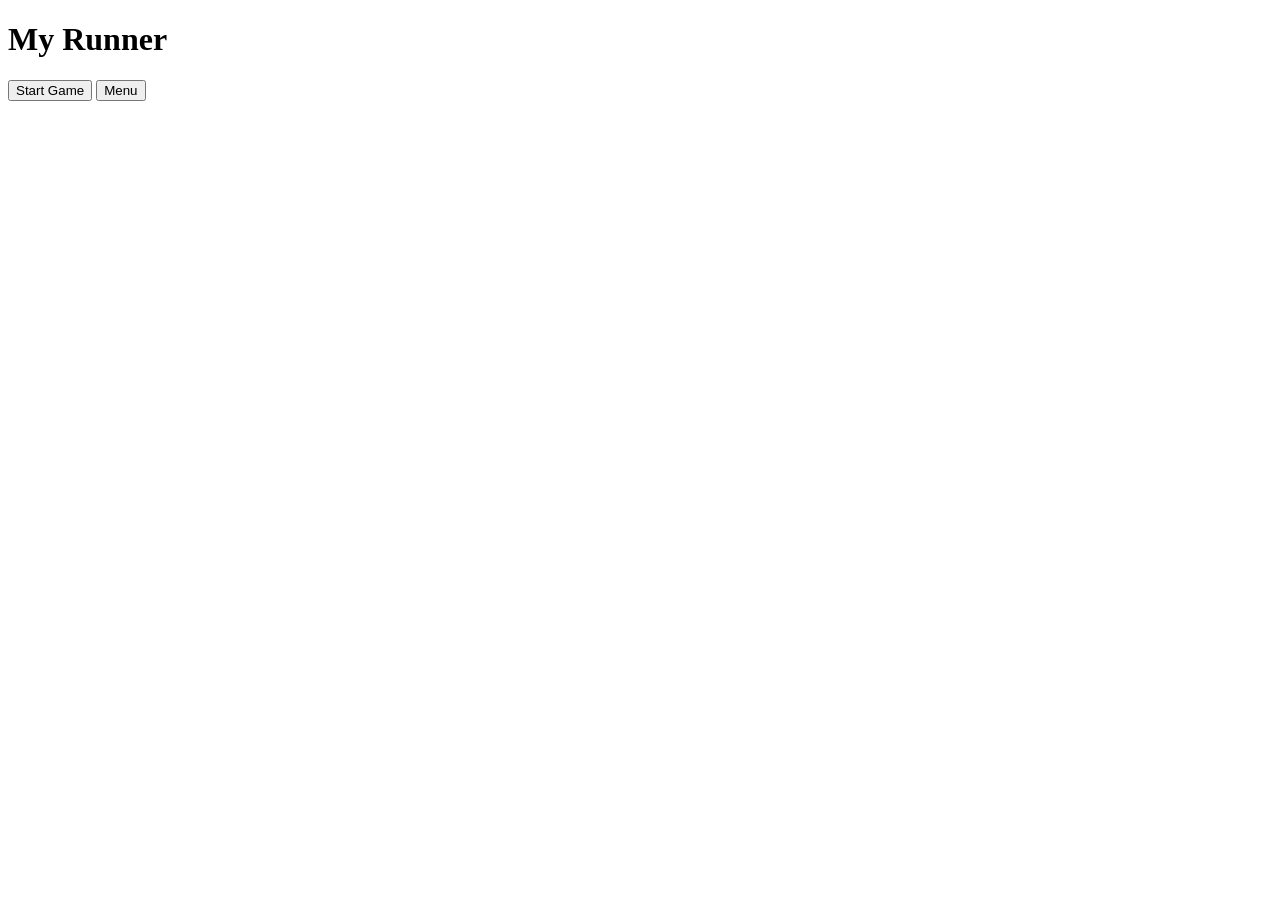
==== index.html @ fc243119 "basic html" ====
<!DOCTYPE html>
<html lang="en">
<head>
    <meta charset="UTF-8">
    <meta name="viewport" content="width=device-width, initial-scale=1.0">
    <link rel="stylesheet" href="index.css">
    <title>Runner</title>
</head>
<body>
       <div id="menu">
    <h1>My Runner</h1>
    <p id="highScore"></p> 

    <button id="startButton">Start Game</button>
    <button id="menuButton">Menu</button>


    <script src="menu.js"></script>
</body>
</html>
</div>
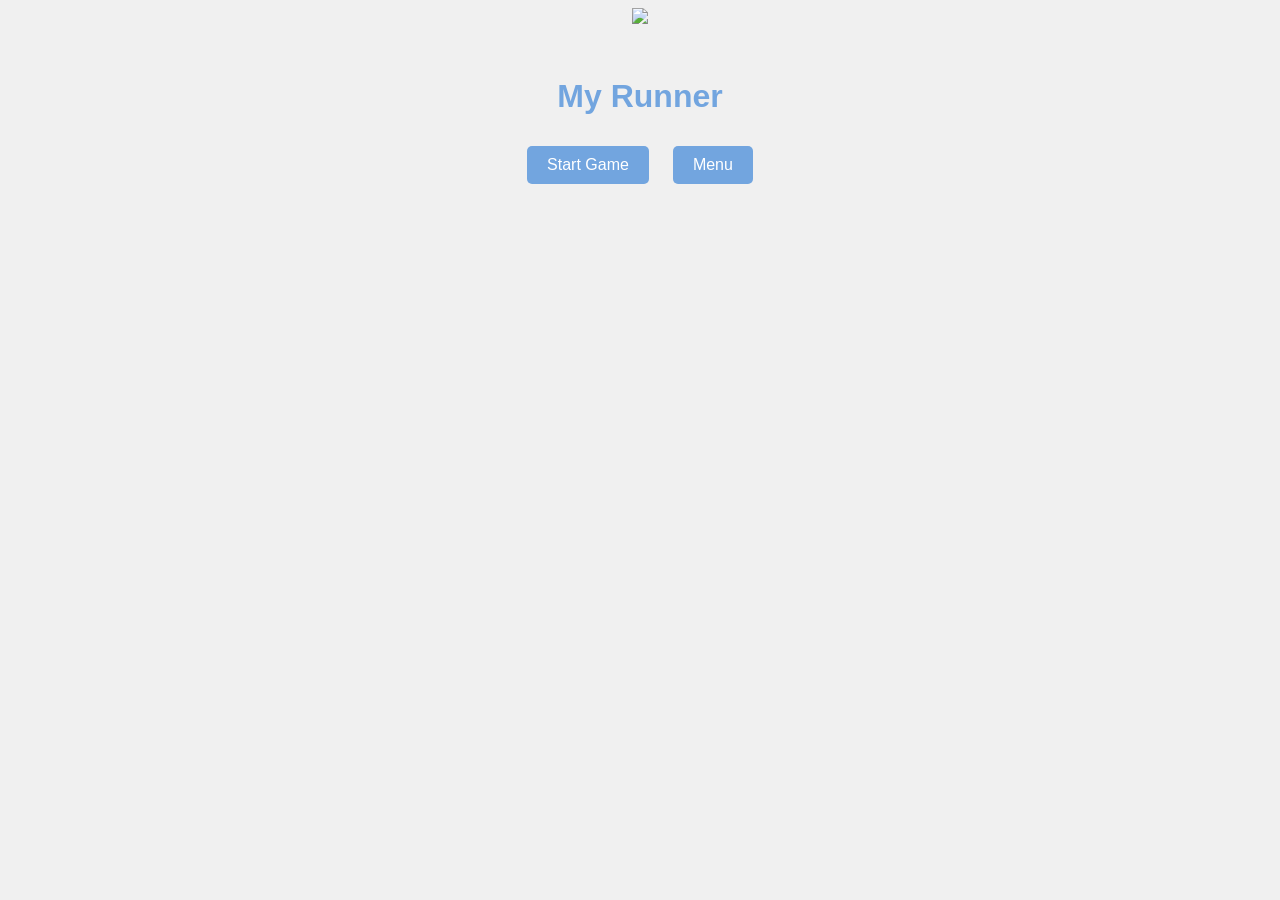
==== commit ceab5d37: "applied images and added music links" ====
--- a/index.html
+++ b/index.html
@@ -7,13 +7,15 @@
     <title>Runner</title>
 </head>
 <body>
-       <div id="menu">
-    <h1>My Runner</h1>
-    <p id="highScore"></p> 
+    <div id="menu">
+        <img src="snowglobe.png" id="globe">
+        <h1>My Runner</h1>
+        <p id="highScore"></p> 
 
-    <button id="startButton">Start Game</button>
-    <button id="menuButton">Menu</button>
+        <button id="startButton">Start Game</button>
+        <button id="menuButton">Menu</button>
 
+        <audio id="clickSound" src="assets/click.mp3"></audio>
 
     <script src="menu.js"></script>
 </body>
--- a/index.css
+++ b/index.css
@@ -0,0 +1,35 @@
+body{
+    background-image: url('background.jpg');
+    background-size: cover;
+    background-repeat: no-repeat;
+    background-attachment: fixed;
+    background-position: center;
+    background-color: #f0f0f0;
+    background-blend-mode: overlay;
+}
+
+h1{
+    color: #72a5df;
+    font-family: 'Arial', sans-serif;
+    text-align: center;
+    margin-top: 50px;
+}
+
+#menu {
+  text-align: center;
+}
+
+button {
+  background-color: #72a5df;
+  color: white;
+  border: none;
+  padding: 10px 20px;
+  margin: 10px;
+  cursor: pointer;
+  font-size: 16px;
+  border-radius: 5px;
+}
+  
+button:hover {
+  background-color: #5a8ac4;
+}
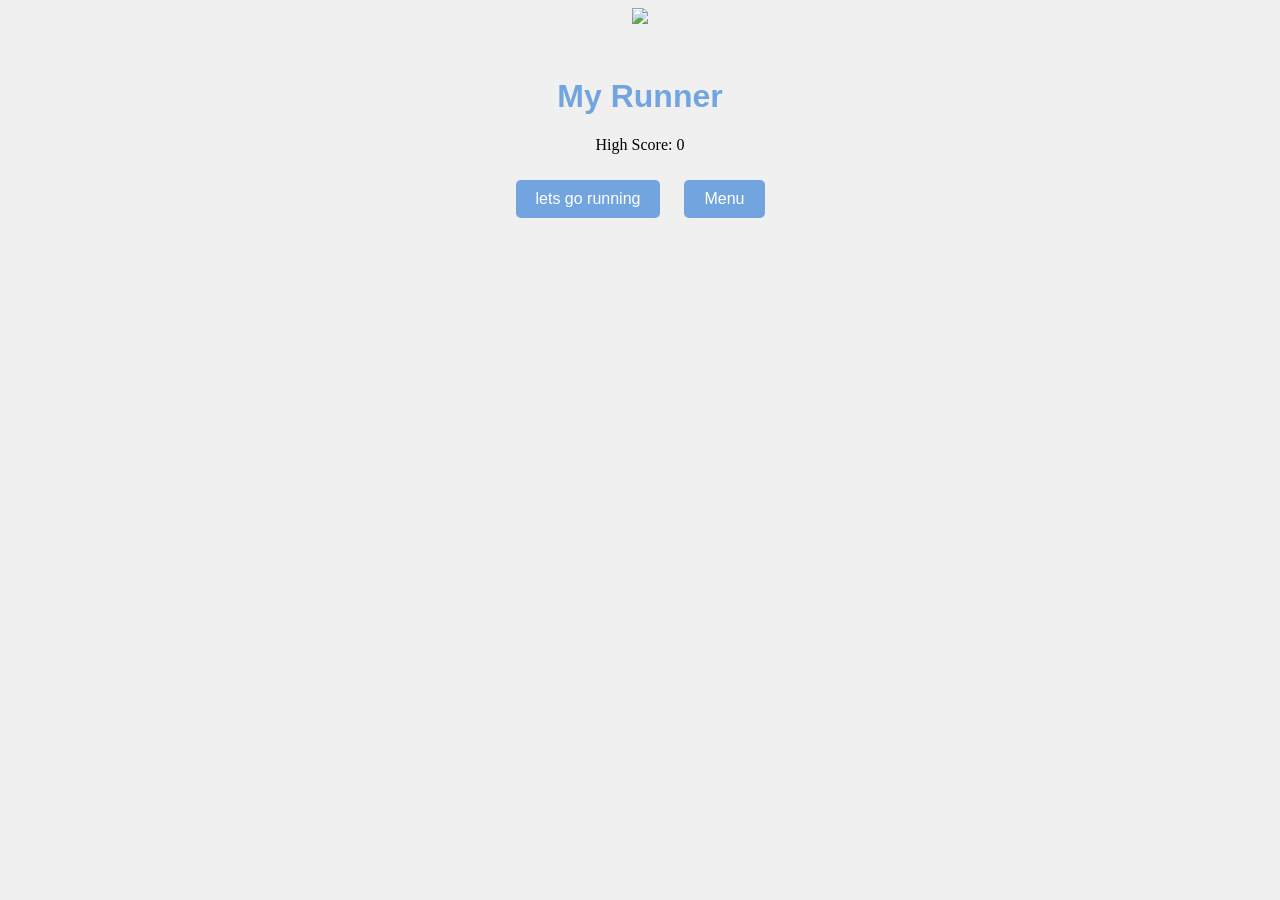
==== commit a223885e: "added link through js for menu and game" ====
--- a/index.html
+++ b/index.html
@@ -12,12 +12,14 @@
         <h1>My Runner</h1>
         <p id="highScore"></p> 
 
-        <button id="startButton">Start Game</button>
+        <button id="startButton">lets go running</button>
+
+
         <button id="menuButton">Menu</button>
 
         <audio id="clickSound" src="assets/click.mp3"></audio>
 
-    <script src="menu.js"></script>
+    <script src="index.js"></script>
 </body>
 </html>
 </div>
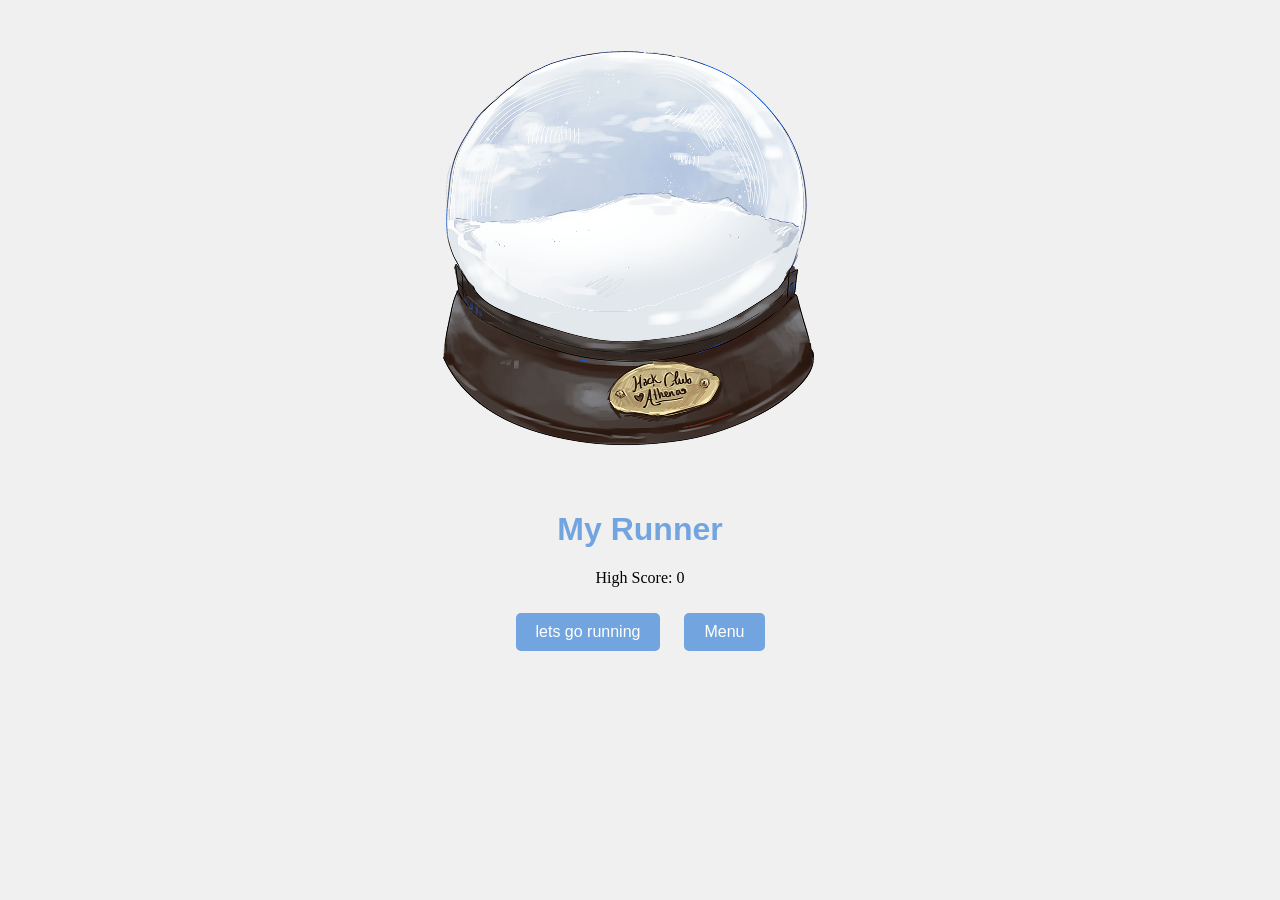
==== commit b8ff6bce: "debugged but nothing workeddddd might go cry soon" ====
--- a/index.html
+++ b/index.html
@@ -7,8 +7,9 @@
     <title>Runner</title>
 </head>
 <body>
+    <audio id="bgMusic" src="assets/calm.mp3" loop autoplay></audio>
     <div id="menu">
-        <img src="snowglobe.png" id="globe">
+        <img src="assets/globe1.png" id="globe">
         <h1>My Runner</h1>
         <p id="highScore"></p> 
 
@@ -18,9 +19,10 @@
         <button id="menuButton">Menu</button>
 
         <audio id="clickSound" src="assets/click.mp3"></audio>
+</div>
+    <script src="index.js"></script>
 
-    <script src="index.js"></script>
 </body>
 </html>
-</div>
+
     
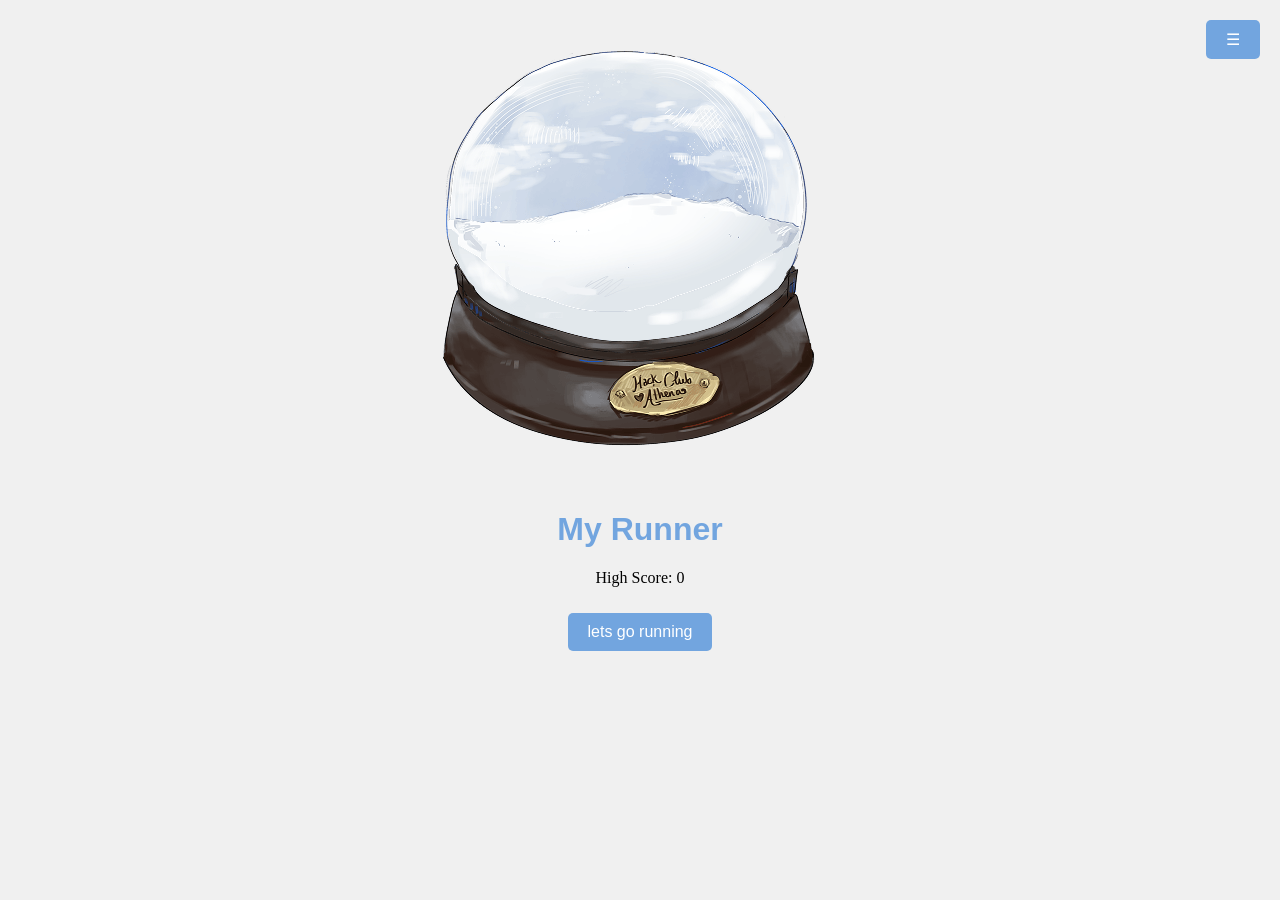
==== commit ab52df1c: "added hamburger menu" ====
--- a/index.html
+++ b/index.html
@@ -11,15 +11,21 @@
     <div id="menu">
         <img src="assets/globe1.png" id="globe">
         <h1>My Runner</h1>
-        <p id="highScore"></p> 
+        <p id="highScore">High Score: 0</p> 
 
         <button id="startButton">lets go running</button>
 
+        <audio id="clickSound" src="assets/click.mp3"></audio>
 
-        <button id="menuButton">Menu</button>
 
-        <audio id="clickSound" src="assets/click.mp3"></audio>
+        <button id="hamburger">☰</button>
+<div id="sideMenu">
+  <a href="index.html">Home</a>
+  <button id="soundButton">Sound</button>
+    <button id="normalDifficultyButton">Normal</button>
+    <button id="hardDifficultyButton">Hard</button>
 </div>
+
     <script src="index.js"></script>
 
 </body>
--- a/index.css
+++ b/index.css
@@ -1,5 +1,5 @@
 body{
-    background-image: url('background.jpg');
+    background-image: url('snowbg.jpg');
     background-size: cover;
     background-repeat: no-repeat;
     background-attachment: fixed;
@@ -32,4 +32,21 @@
   
 button:hover {
   background-color: #5a8ac4;
+}
+
+#hamburger {
+  position: fixed;
+  top: 10px;
+  right: 10px;
+  z-index: 1000;
+}
+
+#sideMenu {
+  display: none;
+  position: fixed;
+  top: 60px;
+  right: 10px;
+  background: white;
+  padding: 10px;
+  z-index: 1000;
 }
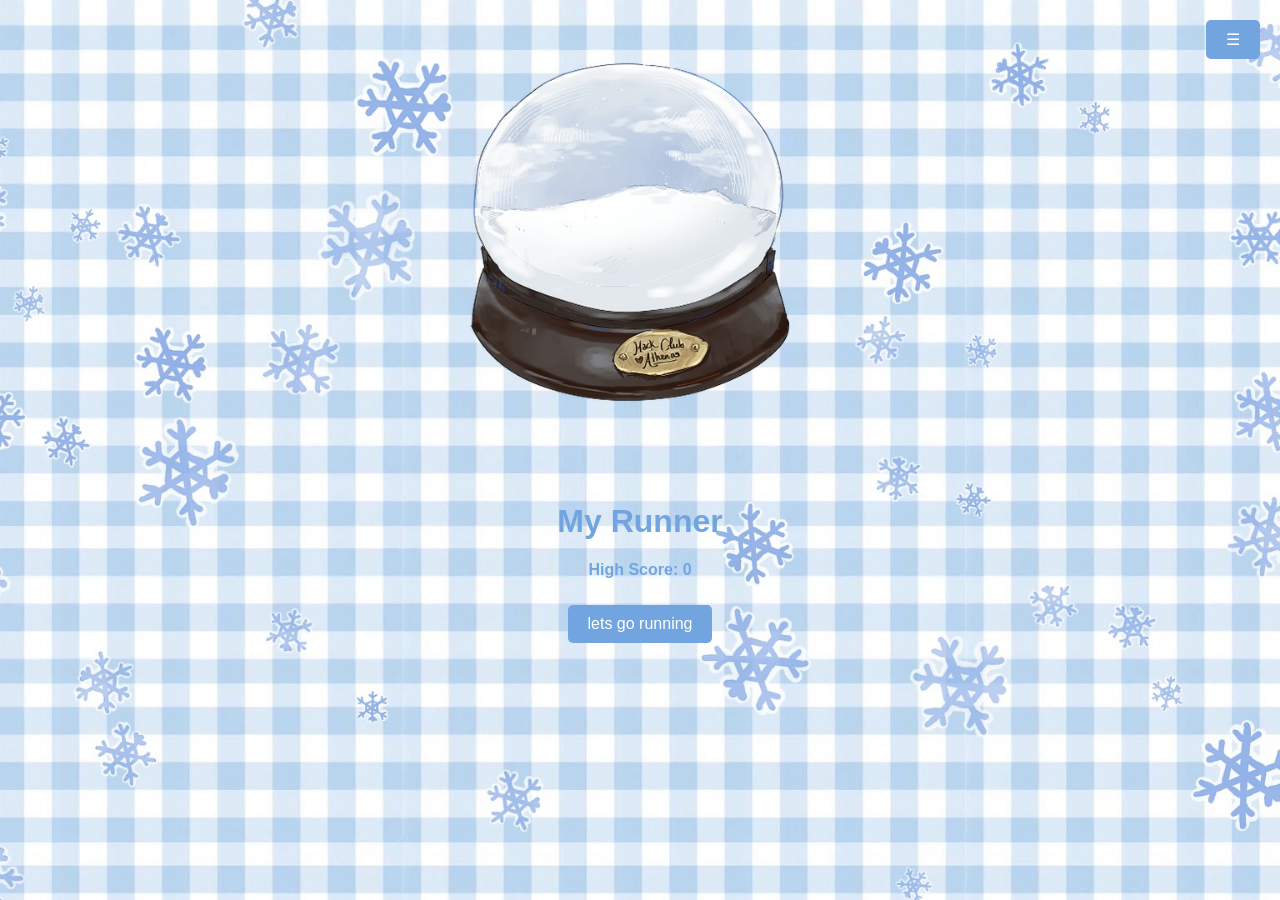
==== commit 7d6d4400: "made the UI pretty and added snowglobe themed images" ====
--- a/index.html
+++ b/index.html
@@ -8,8 +8,8 @@
 </head>
 <body>
     <audio id="bgMusic" src="assets/calm.mp3" loop autoplay></audio>
+
     <div id="menu">
-        <img src="assets/globe1.png" id="globe">
         <h1>My Runner</h1>
         <p id="highScore">High Score: 0</p> 
 
@@ -20,7 +20,6 @@
 
         <button id="hamburger">☰</button>
 <div id="sideMenu">
-  <a href="index.html">Home</a>
   <button id="soundButton">Sound</button>
     <button id="normalDifficultyButton">Normal</button>
     <button id="hardDifficultyButton">Hard</button>
--- a/index.css
+++ b/index.css
@@ -1,22 +1,22 @@
 body{
-    background-image: url('snowbg.jpg');
+    background-image: url('assets/runnerbg.png');
     background-size: cover;
     background-repeat: no-repeat;
     background-attachment: fixed;
     background-position: center;
-    background-color: #f0f0f0;
-    background-blend-mode: overlay;
 }
 
 h1{
     color: #72a5df;
     font-family: 'Arial', sans-serif;
     text-align: center;
-    margin-top: 50px;
+    margin-top: 0px;
 }
 
 #menu {
   text-align: center;
+  padding: auto;
+  padding-top: 55vh;
 }
 
 button {
@@ -28,6 +28,12 @@
   cursor: pointer;
   font-size: 16px;
   border-radius: 5px;
+}
+
+#highScore {
+  color: #72a5df;
+  font-family: 'Arial', sans-serif;
+  font-weight: bold;
 }
   
 button:hover {
@@ -44,9 +50,10 @@
 #sideMenu {
   display: none;
   position: fixed;
+  flex-direction: column;
   top: 60px;
   right: 10px;
-  background: white;
-  padding: 10px;
+  background: transparent;
+  padding: 0px;
   z-index: 1000;
 }
